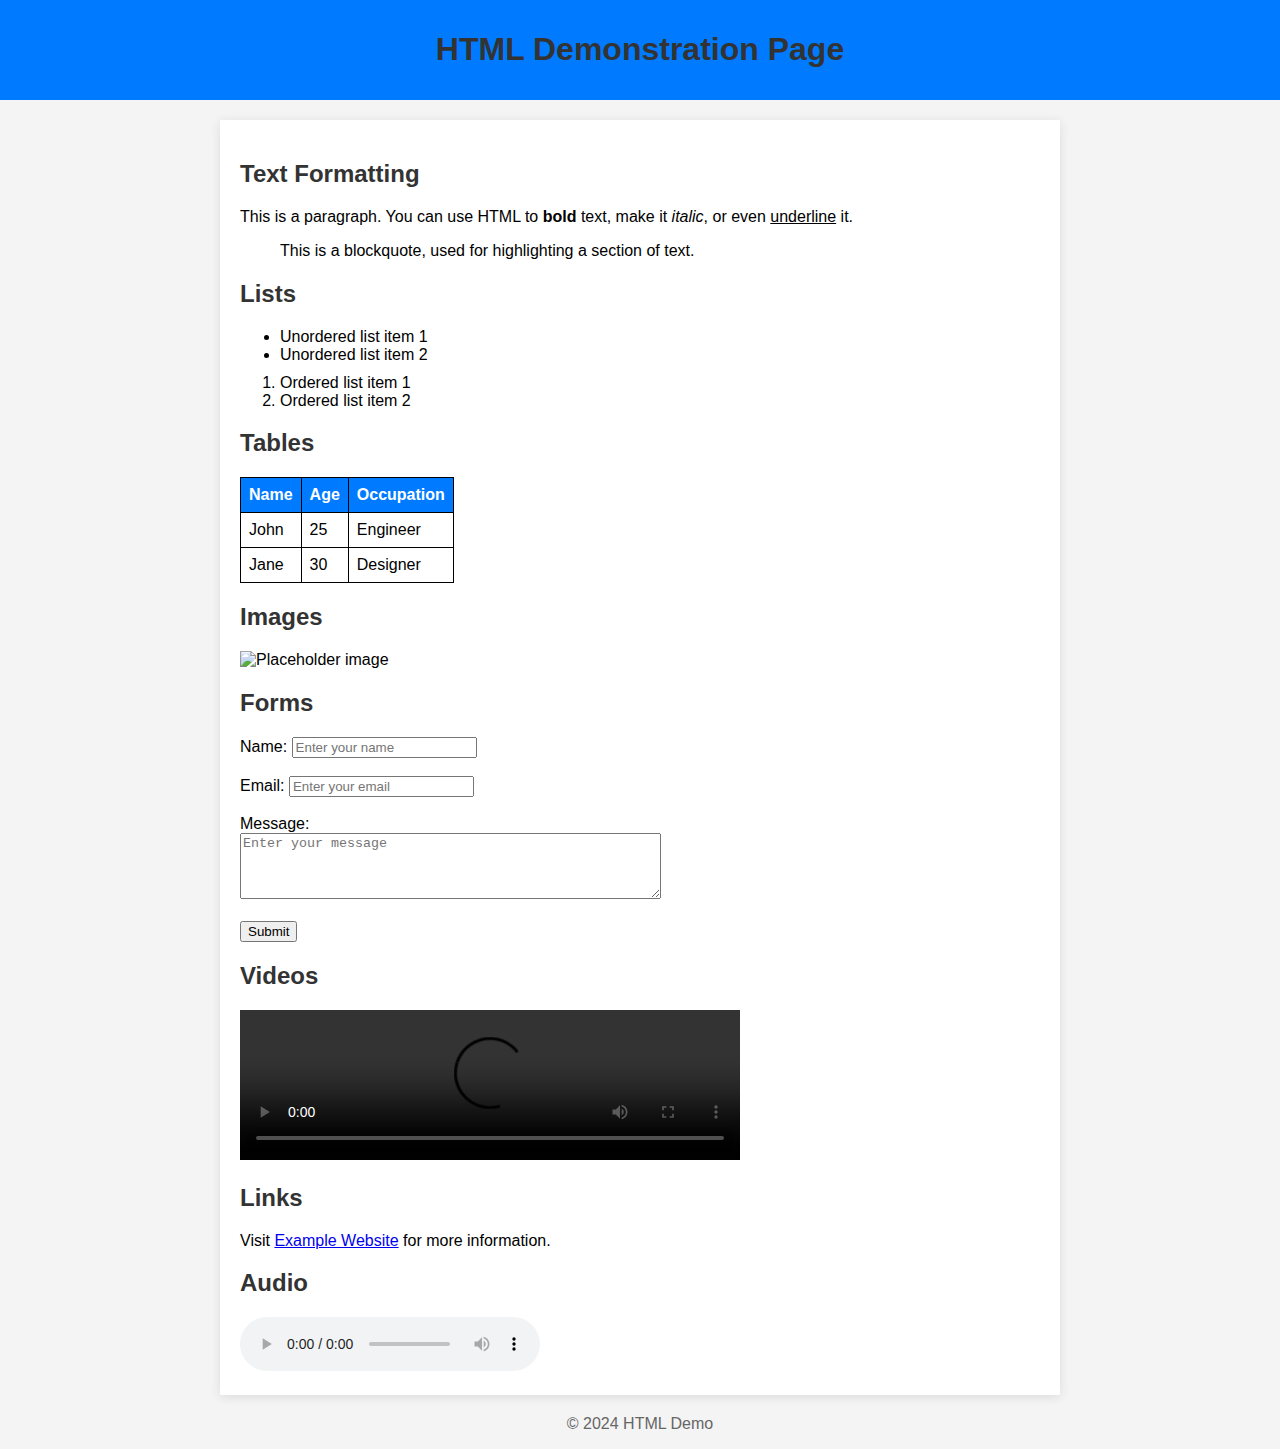
==== index.html @ 887a4784 "Add initial HTML structure and VS Code settings" ====
<!DOCTYPE html>
<html lang="en">
<head>
  <meta charset="UTF-8">
  <meta name="viewport" content="width=device-width, initial-scale=1.0">
  <title>HTML Demonstration</title>
  <link rel="stylesheet" href="styles.css">
</head>
<body>
  <header>
    <h1>HTML Demonstration Page</h1>
  </header>
  <div id="root">

  </div>
  <section>
    <h2>Text Formatting</h2>
    <p>This is a paragraph. You can use HTML to <strong>bold</strong> text, make it <em>italic</em>, or even <u>underline</u> it.</p>
    <blockquote>
      This is a blockquote, used for highlighting a section of text.
    </blockquote>
    
    <h2>Lists</h2>
    <ul>
      <li>Unordered list item 1</li>
      <li>Unordered list item 2</li>
    </ul>
    <ol>
      <li>Ordered list item 1</li>
      <li>Ordered list item 2</li>
    </ol>
    
    <h2>Tables</h2>
    <table>
      <tr>
        <th>Name</th>
        <th>Age</th>
        <th>Occupation</th>
      </tr>
      <tr>
        <td>John</td>
        <td>25</td>
        <td>Engineer</td>
      </tr>
      <tr>
        <td>Jane</td>
        <td>30</td>
        <td>Designer</td>
      </tr>
    </table>
    
    <h2>Images</h2>
    <img src="https://via.placeholder.com/500x300" alt="Placeholder image" class="image">
    
    <h2>Forms</h2>
    <form action="#" method="POST">
      <label for="name">Name:</label>
      <input type="text" id="name" name="name" placeholder="Enter your name"><br><br>
      <label for="email">Email:</label>
      <input type="email" id="email" name="email" placeholder="Enter your email"><br><br>
      <label for="message">Message:</label><br>
      <textarea id="message" name="message" rows="4" cols="50" placeholder="Enter your message"></textarea><br><br>
      <input type="submit" value="Submit">
    </form>
    
    <h2>Videos</h2>
    <video controls width="500">
      <source src="https://www.w3schools.com/html/mov_bbb.mp4" type="video/mp4">
      Your browser does not support the video tag.
    </video>
    
    <h2>Links</h2>
    <p>Visit <a href="https://www.example.com" target="_blank">Example Website</a> for more information.</p>
    
    <h2>Audio</h2>
    <audio controls>
      <source src="https://www.w3schools.com/html/horse.ogg" type="audio/ogg">
      <source src="https://www.w3schools.com/html/horse.mp3" type="audio/mpeg">
      Your browser does not support the audio element.
    </audio>
  </section>
  
  <footer>
    <p>&copy; 2024 HTML Demo</p>
  </footer>
</body>
</html>
---- styles.css ----
body {
    font-family: Arial, sans-serif;
    margin: 0;
    padding: 0;
    background-color: #f4f4f4;
  }
  
  header {
    background-color: #007bff;
    color: white;
    padding: 10px 20px;
    text-align: center;
  }
  
  section {
    padding: 20px;
    margin: 20px auto;
    max-width: 800px;
    background-color: white;
    box-shadow: 0 2px 10px rgba(0, 0, 0, 0.1);
  }
  
  h1, h2 {
    color: #333;
  }
  
  table, th, td {
    border: 1px solid black;
    border-collapse: collapse;
    padding: 8px;
  }
  
  th {
    background-color: #007bff;
    color: white;
  }
  
  ul, ol {
    margin: 10px 0;
  }
  
  .image {
    width: 100%;
    max-width: 500px;
    height: auto;
  }
  
  footer {
    text-align: center;
    margin-top: 20px;
    color: #666;
  }
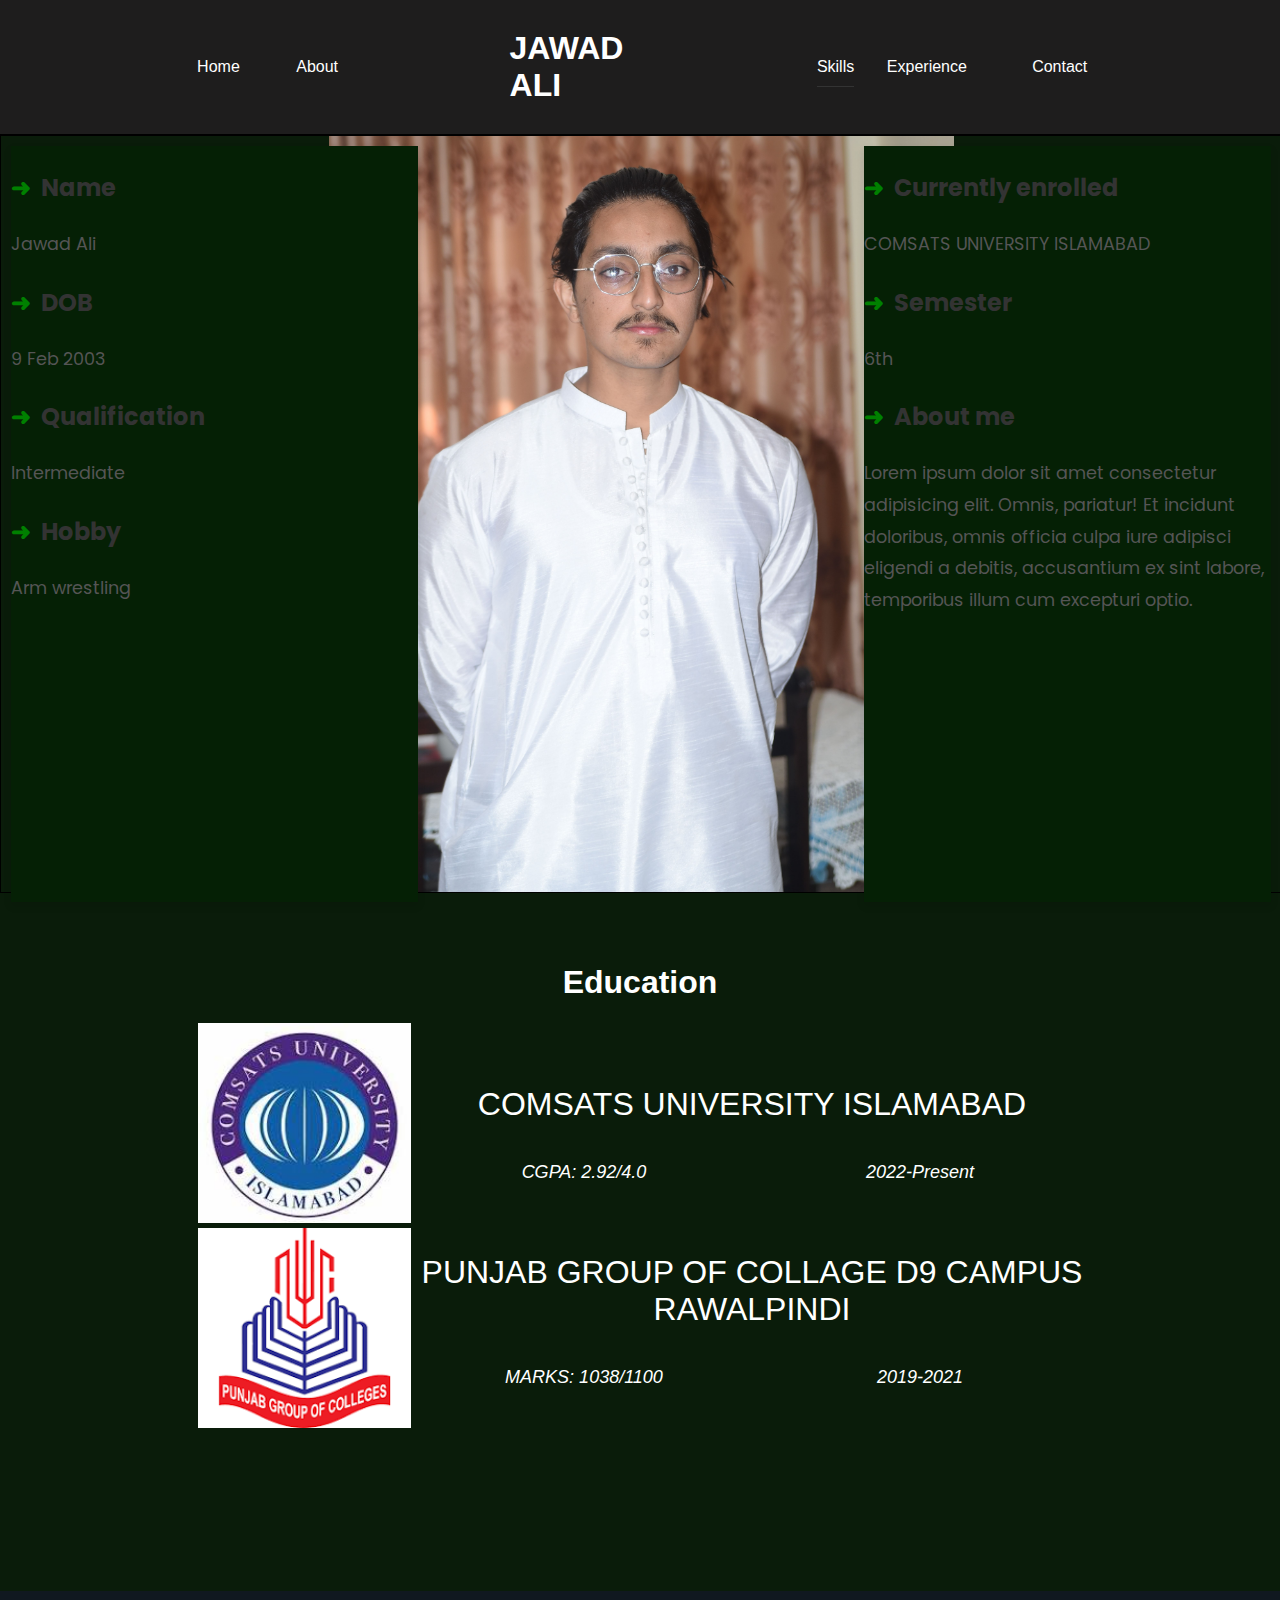
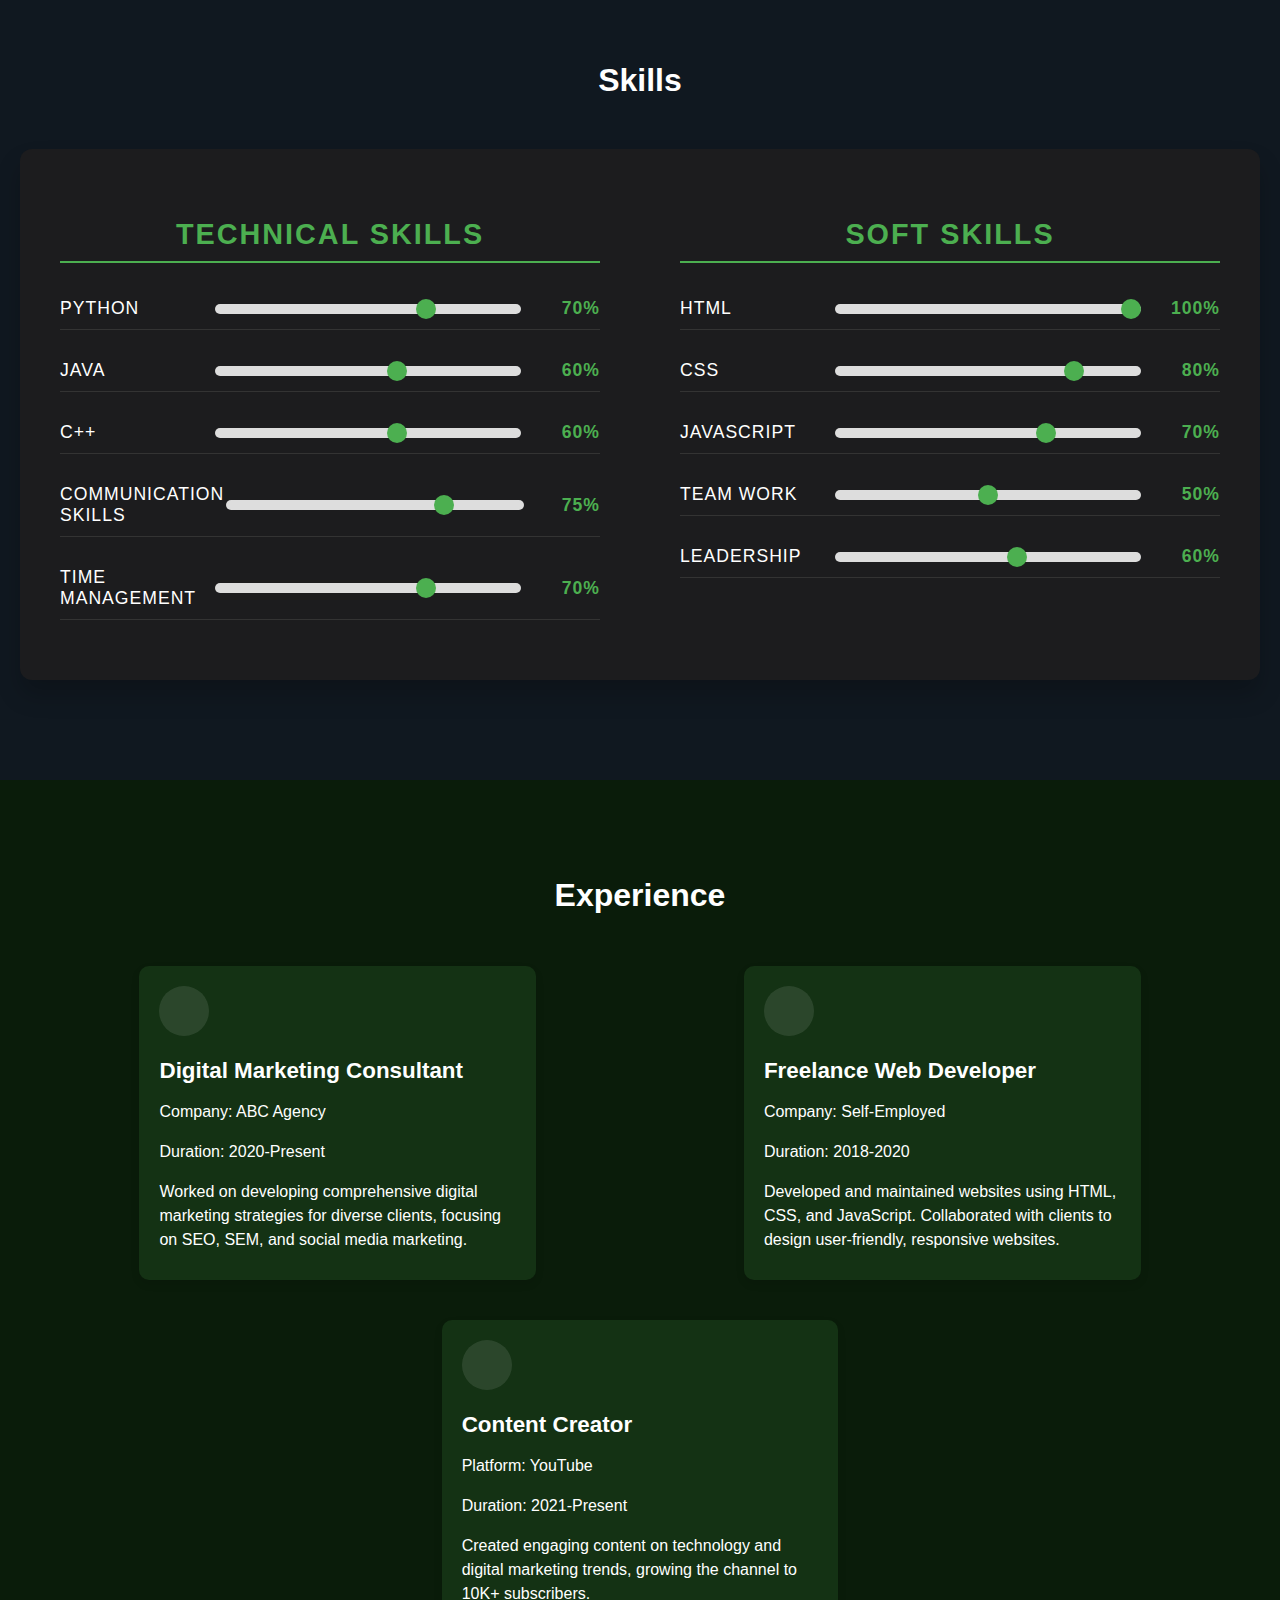
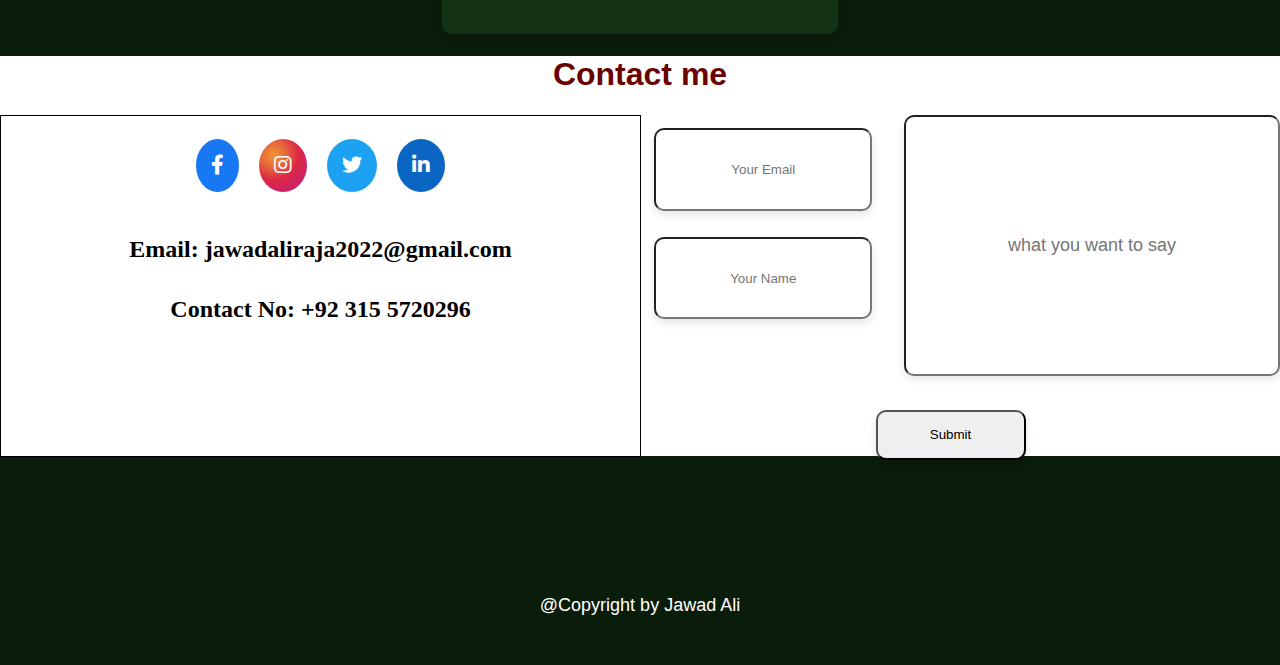
==== commit 1b81ee9e: "Resume of Jawad" ====
--- a/index.html
+++ b/index.html
@@ -1,87 +1,242 @@
 <!DOCTYPE html>
 <html lang="en">
+
 <head>
-  <meta charset="UTF-8">
-  <meta name="viewport" content="width=device-width, initial-scale=1.0">
-  <title>HTML Demonstration</title>
-  <link rel="stylesheet" href="styles.css">
+    <meta charset="UTF-8">
+    <meta name="viewport" content="width=device-width, initial-scale=1.0">
+    <title>Resume</title>
+    <link rel="stylesheet" href="style.css">
+    <link rel="stylesheet" href="https://cdnjs.cloudflare.com/ajax/libs/font-awesome/6.0.0-beta3/css/all.min.css">
+
 </head>
+
 <body>
-  <header>
-    <h1>HTML Demonstration Page</h1>
-  </header>
-  <div id="root">
-
-  </div>
-  <section>
-    <h2>Text Formatting</h2>
-    <p>This is a paragraph. You can use HTML to <strong>bold</strong> text, make it <em>italic</em>, or even <u>underline</u> it.</p>
-    <blockquote>
-      This is a blockquote, used for highlighting a section of text.
-    </blockquote>
-    
-    <h2>Lists</h2>
-    <ul>
-      <li>Unordered list item 1</li>
-      <li>Unordered list item 2</li>
-    </ul>
-    <ol>
-      <li>Ordered list item 1</li>
-      <li>Ordered list item 2</li>
-    </ol>
-    
-    <h2>Tables</h2>
-    <table>
-      <tr>
-        <th>Name</th>
-        <th>Age</th>
-        <th>Occupation</th>
-      </tr>
-      <tr>
-        <td>John</td>
-        <td>25</td>
-        <td>Engineer</td>
-      </tr>
-      <tr>
-        <td>Jane</td>
-        <td>30</td>
-        <td>Designer</td>
-      </tr>
-    </table>
-    
-    <h2>Images</h2>
-    <img src="https://via.placeholder.com/500x300" alt="Placeholder image" class="image">
-    
-    <h2>Forms</h2>
-    <form action="#" method="POST">
-      <label for="name">Name:</label>
-      <input type="text" id="name" name="name" placeholder="Enter your name"><br><br>
-      <label for="email">Email:</label>
-      <input type="email" id="email" name="email" placeholder="Enter your email"><br><br>
-      <label for="message">Message:</label><br>
-      <textarea id="message" name="message" rows="4" cols="50" placeholder="Enter your message"></textarea><br><br>
-      <input type="submit" value="Submit">
-    </form>
-    
-    <h2>Videos</h2>
-    <video controls width="500">
-      <source src="https://www.w3schools.com/html/mov_bbb.mp4" type="video/mp4">
-      Your browser does not support the video tag.
-    </video>
-    
-    <h2>Links</h2>
-    <p>Visit <a href="https://www.example.com" target="_blank">Example Website</a> for more information.</p>
-    
-    <h2>Audio</h2>
-    <audio controls>
-      <source src="https://www.w3schools.com/html/horse.ogg" type="audio/ogg">
-      <source src="https://www.w3schools.com/html/horse.mp3" type="audio/mpeg">
-      Your browser does not support the audio element.
-    </audio>
-  </section>
-  
-  <footer>
-    <p>&copy; 2024 HTML Demo</p>
-  </footer>
+    <header>
+        <div class="home-about">
+            <div class="left-nav">Home</div>
+            <div class="left-nav">About</div>
+        </div>
+        <div class="name">
+            <h1>JAWAD ALI</h1>
+        </div>
+        <div class="home-about">
+            <div class="skill right-nav">Skills</div>
+            <div class="right-nav">Experience</div>
+            <div class="contact right-nav">Contact</div>
+        </div>
+    </header>
+
+    <section>
+        <div class="home">
+            <div class="home-left">
+                <h3>Name</h3>
+                <p>Jawad Ali</p>
+                <h3>DOB</h3>
+                <p>9 Feb 2003</p>
+                <h3>Qualification</h3>
+                <p>Intermediate</p>
+                <h3>Hobby</h3>
+                <p>Arm wrestling</p>
+            </div>
+            <div class="home-middle"></div>
+            <div class="home-right">
+                <h3>Currently enrolled</h3>
+                <p>COMSATS UNIVERSITY ISLAMABAD</p>
+                <h3>Semester</h3>
+                <p>6th</p>
+                <h3>About me</h3>
+                <p>Lorem ipsum dolor sit amet consectetur adipisicing elit. Omnis, pariatur! Et incidunt doloribus,
+                    omnis officia culpa iure adipisci eligendi a debitis, accusantium ex sint labore, temporibus illum
+                    cum excepturi optio.</p>
+            </div>
+        </div>
+
+        <div class="education">
+            <center>
+                <h1>Education</h1>
+            </center>
+            <center>
+                <div class="bacholar edu">
+                    <div class="uni-logo"></div>
+                    <div class="uni-detail">
+                        <div class="uni-name">COMSATS UNIVERSITY ISLAMABAD</div>
+                        <div class="uni-section">
+                            <div class="uni-grade">CGPA: 2.92/4.0</div>
+                            <div class="uni-status">2022-Present</div>
+                        </div>
+                    </div>
+                </div>
+            </center>
+            <center>
+                <div class="intermediate edu">
+                    <div class="collage-logo"></div>
+                    <div class="uni-detail">
+                        <div class="uni-name">PUNJAB GROUP OF COLLAGE D9 CAMPUS RAWALPINDI</div>
+                        <div class="uni-section">
+                            <div class="uni-grade">MARKS: 1038/1100</div>
+                            <div class="uni-status">2019-2021</div>
+                        </div>
+                    </div>
+                </div>
+            </center>
+        </div>
+
+        <div class="skills">
+            <center>
+                <h1>Skills</h1>
+            </center>
+            <div class="skills-container">
+                <div class="skills-left">
+                    <h3>Technical Skills</h3>
+                    <div class="skill">
+                        <label for="python">Python</label>
+                        <input type="range" id="python" value="70" disabled>
+                        <span>70%</span>
+                    </div>
+                    <div class="skill">
+                        <label for="java">Java</label>
+                        <input type="range" id="java" value="60" disabled>
+                        <span>60%</span>
+                    </div>
+                    <div class="skill">
+                        <label for="cpp">C++</label>
+                        <input type="range" id="cpp" value="60" disabled>
+                        <span>60%</span>
+                    </div>
+                    <div class="skill">
+                        <label for="communication">Communication Skills</label>
+                        <input type="range" id="communication" value="75" disabled>
+                        <span>75%</span>
+                    </div>
+                    <div class="skill">
+                        <label for="time-management">Time Management</label>
+                        <input type="range" id="time-management" value="70" disabled>
+                        <span>70%</span>
+                    </div>
+                </div>
+
+                <div class="skills-right">
+                    <h3>Soft Skills</h3>
+                    <div class="skill">
+                        <label for="html">HTML</label>
+                        <input type="range" id="html" value="100" disabled>
+                        <span>100%</span>
+                    </div>
+                    <div class="skill">
+                        <label for="css">CSS</label>
+                        <input type="range" id="css" value="80" disabled>
+                        <span>80%</span>
+                    </div>
+                    <div class="skill">
+                        <label for="javascript">JavaScript</label>
+                        <input type="range" id="javascript" value="70" disabled>
+                        <span>70%</span>
+                    </div>
+                    <div class="skill">
+                        <label for="team-work">Team Work</label>
+                        <input type="range" id="team-work" value="50" disabled>
+                        <span>50%</span>
+                    </div>
+                    <div class="skill">
+                        <label for="leadership">Leadership</label>
+                        <input type="range" id="leadership" value="60" disabled>
+                        <span>60%</span>
+                    </div>
+                </div>
+            </div>
+        </div>
+
+        <div class="experience">
+            <center>
+                <h1>Experience</h1>
+            </center>
+            <div class="experience-container">
+                <div class="experience-card">
+                    <div class="experience-logo">
+                        <!-- Add company logo here -->
+                    </div>
+                    <div class="experience-details">
+                        <h3>Digital Marketing Consultant</h3>
+                        <p>Company: ABC Agency</p>
+                        <p>Duration: 2020-Present</p>
+                        <p>Worked on developing comprehensive digital marketing strategies for diverse clients, focusing
+                            on SEO, SEM, and social media marketing.</p>
+                    </div>
+                </div>
+
+                <div class="experience-card">
+                    <div class="experience-logo">
+                        <!-- Add company logo here -->
+                    </div>
+                    <div class="experience-details">
+                        <h3>Freelance Web Developer</h3>
+                        <p>Company: Self-Employed</p>
+                        <p>Duration: 2018-2020</p>
+                        <p>Developed and maintained websites using HTML, CSS, and JavaScript. Collaborated with clients
+                            to design user-friendly, responsive websites.</p>
+                    </div>
+                </div>
+
+                <div class="experience-card">
+                    <div class="experience-logo">
+                        <!-- Add company logo here -->
+                    </div>
+                    <div class="experience-details">
+                        <h3>Content Creator</h3>
+                        <p>Platform: YouTube</p>
+                        <p>Duration: 2021-Present</p>
+                        <p>Created engaging content on technology and digital marketing trends, growing the channel to
+                            10K+ subscribers.</p>
+                    </div>
+                </div>
+            </div>
+        </div>
+
+        <div class="contact-me">
+
+            <h1>Contact me</h1>
+            <div class="contact-inside">
+                <div class="contact-left">
+                    <div class="contact-logo">
+                        <a href="#" class="facebook"><i class="fab fa-facebook-f"></i></a>
+                        <a href="#" class="instagram"><i class="fab fa-instagram"></i></a>
+                        <a href="#" class="x"><i class="fab fa-twitter"></i></a>
+                        <a href="#" class="linkedin"><i class="fab fa-linkedin-in"></i></a>
+                    </div>
+                    <div class="contact-data">
+                        <center>
+                            <div class="contact-email cont">Email: jawadaliraja2022@gmail.com</div>
+                        </center>
+                        <center>
+                            <div class="contact-phone cont">Contact No: +92 315 5720296</div>
+                        </center>
+
+
+                    </div>
+
+                </div>
+                <div class="contact-right">
+                    <form action="">
+                        <div class="form-top">
+                            <div class="form-smaller">
+                                <input class="form-email form" type="email" name="" id="" placeholder="Your Email">
+                                <br>
+                                <input class="form-text form" type="text" name="" id="" placeholder="Your Name">
+                            </div>
+                            <input class="large-form" type="text" name="" id="" placeholder="what you want to say">
+                        </div>
+                       <center> <input class="btn" type="button" value="Submit"> </center>
+
+                    </form>
+                </div>
+            </div>
+
+        </div>
+    </section>
+<footer>
+    @Copyright by Jawad Ali
+</footer>
+
 </body>
-</html>
+
+</html>--- a/style.css
+++ b/style.css
@@ -0,0 +1,578 @@
+/* Import a unique Google font */
+@import url('https://fonts.googleapis.com/css2?family=Poppins:wght@300;400;500&display=swap');
+
+/* General styles */
+body {
+    height: 300vh;
+    width: 100%;
+    background-color: rgb(10, 28, 10);
+    margin: 0;
+    padding: 0;
+    font-family: Arial, sans-serif;
+}
+
+/* Header styles */
+header {
+    height: 5%;
+    width: 100%;
+    background-color: rgb(30, 29, 29);
+    border-bottom: 1px solid black;
+    display: flex;
+    align-items: center;
+    justify-content: space-between;
+    padding: 0 2%;
+    color: white;
+    box-sizing: border-box;
+}
+
+/* Content section */
+.home-about {
+    height: 60%;
+    display: flex;
+    align-items: center;
+    justify-content: center;
+    margin: 13%;
+    box-sizing: border-box;
+}
+
+/* Navigation section (Two-column layout) */
+.left-nav, .right-nav {
+    position: relative;
+    padding: 10px 20px;
+    margin: 5%;
+    display: flex;
+    align-items: center;
+    justify-content: center;
+    font-size: 1rem;
+    cursor: pointer;
+    transition: color 0.4s ease;
+    color: white;
+}
+
+.left-nav:hover, .right-nav:hover {
+    color: green;
+    text-shadow: 0px 0px 8px green(240, 165, 0, 0.7);
+}
+
+/* Unique underline animation on hover */
+.left-nav::before, .right-nav::before {
+    content: '';
+    position: absolute;
+    width: 0%;
+    height: 2px;
+    bottom: -5px;
+    left: 50%;
+    background-color: green;
+    transition: width 0.4s ease, left 0.4s ease;
+}
+
+.left-nav:hover::before, .right-nav:hover::before {
+    width: 100%;
+    left: 0%;
+}
+
+/* Background highlight animation */
+.left-nav::after, .right-nav::after {
+    content: '';
+    position: absolute;
+    top: 50%;
+    left: 50%;
+    width: 0;
+    height: 100%;
+    background: rgba(240, 165, 0, 0.2);
+    transition: width 0.4s ease, height 0.4s ease, top 0.4s ease, left 0.4s ease;
+    z-index: -1;
+}
+
+.left-nav:hover::after, .right-nav:hover::after {
+    width: 120%;
+    height: 120%;
+    top: -10%;
+    left: -10%;
+}
+
+/* Section */
+section {
+    height: 80%;
+    width: 100%;
+}
+
+.home {
+    height: 35%;
+    width: 100%;
+    border: 1px solid black;
+    background-image: url('jawad.JPG');
+    background-size: contain;
+    background-position: center;
+    background-repeat: no-repeat;
+    display: flex;
+}
+
+.home-left, .home-middle, .home-right {
+    width: 33%;
+    height: 100%;
+    margin: 10px;
+    /* border: 1px solid white; */
+    font-family: 'Poppins', sans-serif; /* Apply the new unique font */
+    
+    font-size: 1.2rem; /* Increase the general font size */
+}
+
+/* Left and Right sections */
+.home-left, .home-right {
+    background-color: rgb(5, 32, 5);
+    box-shadow: 0 4px 8px rgba(0, 0, 0, 0.1);
+    /* padding: 20px; */
+}
+
+/* Styling the h3 with an arrow and hover effect */
+.home-left h3::before, 
+.home-right h3::before {
+    content: "➜";
+    color: green;
+    font-size: 1.5rem; /* Slightly larger arrow */
+    margin-right: 10px;
+}
+
+.home-left h3, 
+.home-right h3 {
+    position: relative;
+    font-size: 1.5rem; /* Increase the h3 font size */
+    color: #333;
+    transition: color 0.3s ease, transform 0.3s ease;
+    cursor: pointer;
+}
+
+.home-left h3:hover, 
+.home-right h3:hover {
+    color: white;
+    transform: translateX(10px);
+}
+
+/* Add a subtle underline that grows on hover */
+.home-left h3::after, 
+.home-right h3::after {
+    content: '';
+    position: absolute;
+    left: 0;
+    bottom: -5px;
+    width: 0;
+    height: 2px;
+    background-color: #1e90ff;
+    transition: width 0.3s ease;
+}
+
+.home-left h3:hover::after, 
+.home-right h3:hover::after {
+    width: 100%;
+}
+
+/* Styling for the text (p) inside the home-left and home-right */
+.home-left p, 
+.home-right p {
+    color: #555;
+    font-size: 1.1rem; /* Increase paragraph font size for readability */
+    margin-bottom: 20px;
+    line-height: 1.8; /* Increase line height for better readability */
+}
+
+
+.education{
+    height: 30%;
+    color:  white;
+    padding-top: 50px;
+}
+.edu{
+    width: 70%;
+    height: 200px;
+    display: flex;
+   margin: 5px;
+}
+.uni-logo{
+    height: 100%;
+    width: 25%;
+    background-image: url('comsats.jpeg');
+    /* background-size: cover; */
+    background-size: contain;
+    background-position: center;
+    background-repeat: no-repeat;
+}
+.uni-detail{
+    height: 100%;
+    width: 75%;
+
+}
+.uni-name{
+    height: 50%;
+    width: 100%;
+    display: flex;
+    align-items: end;
+    justify-content: center;
+    font-size: xx-large;
+    
+}
+.uni-section{
+    height: 50%;
+    width: 100%;
+    display: flex;
+}
+.uni-grade,.uni-status{
+    height: 100%;
+    width: 50%;
+    display: flex;
+    justify-content: center;
+    align-items: center;
+    font-size: large;
+    font-weight: 50;
+    font-style: italic;
+}
+.collage-logo{
+    height: 100%;
+    width: 25%;
+    background-image: url('collage.png');
+
+    background-size: contain;
+    background-position: center;
+    background-repeat: no-repeat;
+
+}
+
+
+
+/* SKILLS */
+
+/* General styling for the skills section */
+.skills {
+    color: white;
+    background-color: #101820;
+    padding: 50px 0;
+}
+
+.skills-container {
+    display: flex;
+    justify-content: space-between;
+    max-width: 1200px;
+    margin: 50px auto;
+    padding: 20px;
+    background-color: #1C1C1E;
+    border-radius: 12px;
+    box-shadow: 0 15px 25px rgba(0, 0, 0, 0.2);
+    transition: transform 0.4s ease, box-shadow 0.4s ease;
+}
+
+.skills-container:hover {
+    transform: translateY(-10px);
+    box-shadow: 0 25px 35px rgba(0, 0, 0, 0.3);
+}
+
+.skills-left, .skills-right {
+    width: 45%;
+    padding: 20px;
+}
+
+/* Styling for skill headers */
+.skills-left h3, .skills-right h3 {
+    text-align: center;
+    margin-bottom: 25px;
+    color: #4CAF50;
+    font-size: 1.8rem;
+    text-transform: uppercase;
+    border-bottom: 2px solid #4CAF50;
+    padding-bottom: 10px;
+    letter-spacing: 2px;
+}
+
+/* Skill block styling */
+.skill {
+    margin: 20px 0;
+    display: flex;
+    align-items: center;
+    transition: background-color 0.3s ease;
+    padding: 10px 0;
+    border-bottom: 1px solid #333;
+}
+
+.skill:hover {
+    background-color: rgba(76, 175, 80, 0.1);
+    border-radius: 6px;
+}
+
+label {
+    flex: 1;
+    color: #fff;
+    font-size: 1.1rem;
+    text-transform: uppercase;
+    letter-spacing: 1px;
+}
+
+/* Range slider styling */
+input[type="range"] {
+    flex: 2;
+    -webkit-appearance: none;
+    appearance: none;
+    height: 10px;
+    background: #ddd;
+    border-radius: 5px;
+    outline: none;
+    transition: background 0.3s ease;
+}
+
+input[type="range"]:hover {
+    background: #ccc;
+}
+
+input[type="range"]::-webkit-slider-thumb {
+    -webkit-appearance: none;
+    appearance: none;
+    width: 20px;
+    height: 20px;
+    border-radius: 50%;
+    background: #4CAF50;
+    cursor: pointer;
+    transition: background 0.3s ease;
+}
+
+input[type="range"]::-webkit-slider-thumb:hover {
+    background: #45a049;
+}
+
+input[type="range"]::-moz-range-thumb {
+    width: 20px;
+    height: 20px;
+    border-radius: 50%;
+    background: #4CAF50;
+    cursor: pointer;
+    transition: background 0.3s ease;
+}
+
+input[type="range"]::-moz-range-thumb:hover {
+    background: #45a049;
+}
+
+/* Skill percentage styling */
+span {
+    flex: 0.5;
+    text-align: right;
+    color: #4CAF50;
+    font-weight: bold;
+    font-size: 1.1rem;
+    letter-spacing: 1px;
+}
+
+/* Adding a subtle grow animation on hover for labels and percentages */
+.skill:hover label, .skill:hover span {
+    transform: scale(1.05);
+    transition: transform 0.3s ease;
+}
+
+
+/* Experience */
+.experience{
+height: 500px;
+
+}
+/* Experience Section */
+.experience {
+    background-color: rgb(10, 28, 10);
+    padding: 2%;
+    color: white;
+    margin: 50px auto;
+}
+
+.experience-container {
+    display: flex;
+    flex-wrap: wrap;
+    justify-content: space-around;
+    gap: 20px;
+    padding: 20px;
+}
+
+.experience-card {
+    background-color: rgb(20, 50, 20);
+    color: white;
+    width: 30%;
+    padding: 20px;
+    margin: 10px;
+    box-shadow: 0px 4px 8px rgba(0, 0, 0, 0.1);
+    border-radius: 10px;
+    transition: transform 0.3s ease, box-shadow 0.3s ease;
+}
+
+.experience-card:hover {
+    transform: translateY(-5px);
+    box-shadow: 0px 6px 12px rgba(0, 0, 0, 0.2);
+}
+
+.experience-logo {
+    height: 50px;
+    width: 50px;
+    background-color: rgba(255, 255, 255, 0.1);
+    border-radius: 50%;
+    margin-bottom: 15px;
+}
+
+.experience-details h3 {
+    font-size: 1.4rem;
+    margin-bottom: 10px;
+}
+
+.experience-details p {
+    font-size: 1rem;
+    line-height: 1.5;
+    margin-bottom: 8px;
+}
+
+/* Media Queries for smaller screens */
+@media (max-width: 768px) {
+    .experience-card {
+        width: 45%;
+    }
+}
+
+@media (max-width: 480px) {
+    .experience-card {
+        width: 100%;
+    }
+}
+ /* Footer */
+ 
+.contact-me{
+    height: 400px;
+    width: 100%;
+    background-color: #fff;
+    margin-top: 275px;
+    /* display: flex; */
+}
+.contact-me h1{
+    text-align: center;
+    color: rgb(107, 2, 2);
+}
+.contact-left{
+    height: 100%;
+    width: 50%;
+    border: 1px solid black;
+}
+.contact-inside{
+    height: 85%;
+    display: flex;
+}
+.contact-logo {
+    display: flex;
+    justify-content: center;
+    align-items: center;
+    height: 100px;
+    width: 100%;
+    /* background-color: #f4f4f4; */
+}
+.contact-logo {
+    display: flex;
+    gap: 20px;
+}
+.contact-logo a {
+    text-decoration: none;
+    color: white;
+    padding: 15px;
+    border-radius: 50%;
+    display: inline-block;
+    font-size: 20px;
+}
+.facebook {
+    background-color: #1877f2;
+}
+.instagram {
+    background-color: #E1306C;
+    background: radial-gradient(circle at 30% 30%, #f09433 0%, #e6683c 25%, #dc2743 50%, #cc2366 75%, #bc1888 100%);
+}
+.x {
+    background-color: #1DA1F2;
+}
+.linkedin {
+    background-color: #0A66C2;
+}
+
+.contact-data{
+    height: 50%;
+    width: 100%;
+    justify-content: center;
+    align-items: center;
+}
+.cont{
+    height: 20px;
+    font-size: x-large;
+    padding: 20px;
+    font-family: 'Times New Roman', Times, serif;
+    font-weight: bold;
+}
+
+.contact-right{
+    height: 100%;
+    width: 50%;
+}
+form{
+    height: 100%;
+    width: 100%;
+
+}
+.form-top{
+    display: flex;
+    height: 75%;
+    width: 100%;
+}
+.form-smaller{
+    height: 100%;
+    width: 50%;
+}
+
+.form{
+    height: 30%;
+    margin: 5%;
+    width:80%;
+    text-align: center;
+    box-shadow: 0px 4px 8px rgba(0, 0, 0, 0.1);
+   border-radius: 10px;
+   transition: transform 0.3s ease, box-shadow 0.3s ease;
+}
+.large-form{
+    height: 100%;
+    width: 70%;
+    display: flex;
+    justify-content: center;
+    align-items: center;
+    font-size: large;
+    text-align: center;
+    box-shadow: 0px 4px 8px rgba(0, 0, 0, 0.1);
+   border-radius: 10px;
+   transition: transform 0.3s ease, box-shadow 0.3s ease;
+    
+}
+.btn{
+   margin-top: 40px;
+   height: 50px;
+   width: 150px;
+   margin-right: 20px;
+   box-shadow: 0px 4px 8px rgba(0, 0, 0, 0.1);
+   border-radius: 10px;
+   transition: transform 0.3s ease, box-shadow 0.3s ease;
+}
+.form:hover {
+    transform: translateY(-5px);
+    box-shadow: 0px 6px 12px rgba(0, 0, 0, 0.2);
+}
+.large-form:hover{
+    transform: translateY(-5px);
+    box-shadow: 0px 6px 12px rgba(0, 0, 0, 0.2);
+}
+.btn:hover{
+    transform: translateY(-5px);
+    box-shadow: 0px 6px 12px rgba(0, 0, 0, 0.2);
+}
+
+footer{
+    height: 70px;
+    margin-top: 1500px;
+    background-color: rgb(10, 28, 10);
+    color: white;
+    text-align: center;
+    font-size: large;
+
+}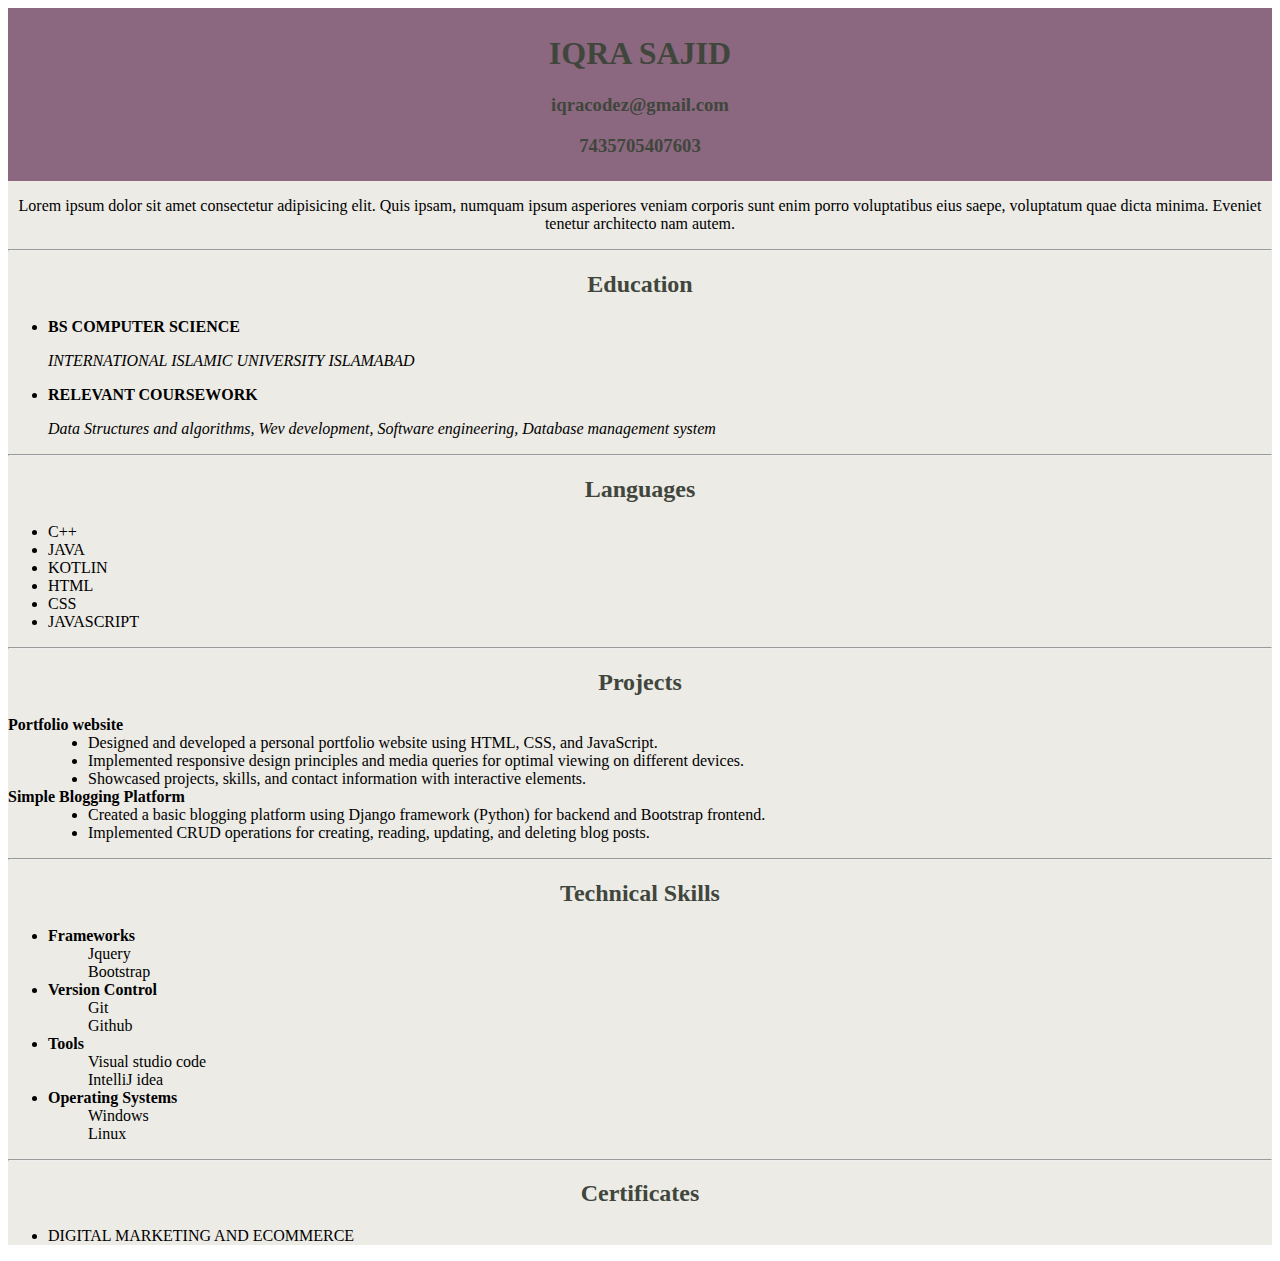
==== commit b2f5f461: "iqra's task 2 completed" ====
--- a/index.html
+++ b/index.html
@@ -1,242 +1,114 @@
 <!DOCTYPE html>
 <html lang="en">
-
 <head>
     <meta charset="UTF-8">
     <meta name="viewport" content="width=device-width, initial-scale=1.0">
-    <title>Resume</title>
     <link rel="stylesheet" href="style.css">
-    <link rel="stylesheet" href="https://cdnjs.cloudflare.com/ajax/libs/font-awesome/6.0.0-beta3/css/all.min.css">
+    <link rel="preconnect" href="https://fonts.googleapis.com">
+    <link rel="preconnect" href="https://fonts.gstatic.com" crossorigin>
+    <link href="https://fonts.googleapis.com/css2?family=Roboto+Slab:wght@100..900&display=swap" rel="stylesheet">
+    <title>Document</title>
+</head>
+<body>
+    <div >
+        <div class="font">
+            <div class="header">
+                <h1>IQRA SAJID</h1>
+                
+                <h3 img src="icons/mail.png" >iqracodez@gmail.com</h3>
+                <h3>7435705407603</h3>
+        
+            </div>
+            <div class="motive">
+                <p>Lorem ipsum dolor sit amet consectetur adipisicing elit. Quis ipsam, numquam ipsum asperiores veniam corporis sunt enim porro voluptatibus eius saepe, voluptatum quae dicta minima. Eveniet tenetur architecto nam autem.</p>
+        
+            </div>
+            <hr/>
+            <div class="education">
+                <h2 class="h2">Education</h2>
+                <ul>
+                    <li><b>BS COMPUTER SCIENCE</b> </li>
+                    <p><i>INTERNATIONAL ISLAMIC UNIVERSITY ISLAMABAD</i></p>
+                    <li><b>RELEVANT COURSEWORK</b> </li>
+                    <P><I>Data Structures and algorithms, Wev development, Software engineering, Database management system</I></P>
+                </ul>
+                
+        
+            </div>
+            <hr/>
+            <div class="languages">
+                <h2 class="h2">Languages</h2>
+                <ul>
+                    <li>C++</li>
+                    <li>JAVA</li>
+                    <li>KOTLIN</li>
+                    <li>HTML</li>
+                    <li>CSS</li>
+                    <li>JAVASCRIPT</li>
+                </ul>
+        
+            </div>
+            <hr/>
+            <div id="project">
+                <h2 class="h2">Projects</h2>
+                <dl>
+                    <dt><b>Portfolio website</b></dt>
+                    <dd>
+                        <ul>
+                            <li>Designed and developed a personal portfolio website using HTML, CSS, and JavaScript.</li>
+                            <li>Implemented responsive design principles and media queries for optimal viewing on different devices.</li>
+                            <li>Showcased projects, skills, and contact information with interactive elements.</li>
+                        </ul>
+                    </dd>
+                    <dt><b>Simple Blogging Platform</b></dt>
+                    <dd>
+                        <ul>
+                            <li>Created a basic blogging platform using Django framework (Python) for backend and Bootstrap frontend.</li>
+                            <li>Implemented CRUD operations for creating, reading, updating, and deleting blog posts.</li>
+                    </dd>
+                </dl>
+            </div>
+            <hr/>
+            <div id="techmical skills">
+                <h2 class="h2">Technical Skills</h2>
+                <ul>
+                    <dl>
+                       <li><dt><b>Frameworks</b></dt></li> 
+                        <dd>Jquery</dd>
+                        <dd>Bootstrap</dd>
+                        <li><dt><b>Version Control</b></dt></li>
+                        <dd>Git</dd>
+                        <dd>Github</dd>
+                        <li><dt><b>Tools</b></dt></li>
+                        <dd>Visual studio code</dd>
+                        <dd>IntelliJ idea</dd>
+                        <li><dt><b>Operating Systems</b></dt></li>
+                        <dd>Windows</dd>
+                        <dd>Linux</dd>
+                    </dl>
+                </ul>
+             
 
-</head>
-
-<body>
-    <header>
-        <div class="home-about">
-            <div class="left-nav">Home</div>
-            <div class="left-nav">About</div>
-        </div>
-        <div class="name">
-            <h1>JAWAD ALI</h1>
-        </div>
-        <div class="home-about">
-            <div class="skill right-nav">Skills</div>
-            <div class="right-nav">Experience</div>
-            <div class="contact right-nav">Contact</div>
-        </div>
-    </header>
-
-    <section>
-        <div class="home">
-            <div class="home-left">
-                <h3>Name</h3>
-                <p>Jawad Ali</p>
-                <h3>DOB</h3>
-                <p>9 Feb 2003</p>
-                <h3>Qualification</h3>
-                <p>Intermediate</p>
-                <h3>Hobby</h3>
-                <p>Arm wrestling</p>
             </div>
-            <div class="home-middle"></div>
-            <div class="home-right">
-                <h3>Currently enrolled</h3>
-                <p>COMSATS UNIVERSITY ISLAMABAD</p>
-                <h3>Semester</h3>
-                <p>6th</p>
-                <h3>About me</h3>
-                <p>Lorem ipsum dolor sit amet consectetur adipisicing elit. Omnis, pariatur! Et incidunt doloribus,
-                    omnis officia culpa iure adipisci eligendi a debitis, accusantium ex sint labore, temporibus illum
-                    cum excepturi optio.</p>
-            </div>
-        </div>
-
-        <div class="education">
-            <center>
-                <h1>Education</h1>
-            </center>
-            <center>
-                <div class="bacholar edu">
-                    <div class="uni-logo"></div>
-                    <div class="uni-detail">
-                        <div class="uni-name">COMSATS UNIVERSITY ISLAMABAD</div>
-                        <div class="uni-section">
-                            <div class="uni-grade">CGPA: 2.92/4.0</div>
-                            <div class="uni-status">2022-Present</div>
-                        </div>
-                    </div>
-                </div>
-            </center>
-            <center>
-                <div class="intermediate edu">
-                    <div class="collage-logo"></div>
-                    <div class="uni-detail">
-                        <div class="uni-name">PUNJAB GROUP OF COLLAGE D9 CAMPUS RAWALPINDI</div>
-                        <div class="uni-section">
-                            <div class="uni-grade">MARKS: 1038/1100</div>
-                            <div class="uni-status">2019-2021</div>
-                        </div>
-                    </div>
-                </div>
-            </center>
-        </div>
-
-        <div class="skills">
-            <center>
-                <h1>Skills</h1>
-            </center>
-            <div class="skills-container">
-                <div class="skills-left">
-                    <h3>Technical Skills</h3>
-                    <div class="skill">
-                        <label for="python">Python</label>
-                        <input type="range" id="python" value="70" disabled>
-                        <span>70%</span>
-                    </div>
-                    <div class="skill">
-                        <label for="java">Java</label>
-                        <input type="range" id="java" value="60" disabled>
-                        <span>60%</span>
-                    </div>
-                    <div class="skill">
-                        <label for="cpp">C++</label>
-                        <input type="range" id="cpp" value="60" disabled>
-                        <span>60%</span>
-                    </div>
-                    <div class="skill">
-                        <label for="communication">Communication Skills</label>
-                        <input type="range" id="communication" value="75" disabled>
-                        <span>75%</span>
-                    </div>
-                    <div class="skill">
-                        <label for="time-management">Time Management</label>
-                        <input type="range" id="time-management" value="70" disabled>
-                        <span>70%</span>
-                    </div>
-                </div>
-
-                <div class="skills-right">
-                    <h3>Soft Skills</h3>
-                    <div class="skill">
-                        <label for="html">HTML</label>
-                        <input type="range" id="html" value="100" disabled>
-                        <span>100%</span>
-                    </div>
-                    <div class="skill">
-                        <label for="css">CSS</label>
-                        <input type="range" id="css" value="80" disabled>
-                        <span>80%</span>
-                    </div>
-                    <div class="skill">
-                        <label for="javascript">JavaScript</label>
-                        <input type="range" id="javascript" value="70" disabled>
-                        <span>70%</span>
-                    </div>
-                    <div class="skill">
-                        <label for="team-work">Team Work</label>
-                        <input type="range" id="team-work" value="50" disabled>
-                        <span>50%</span>
-                    </div>
-                    <div class="skill">
-                        <label for="leadership">Leadership</label>
-                        <input type="range" id="leadership" value="60" disabled>
-                        <span>60%</span>
-                    </div>
-                </div>
-            </div>
-        </div>
-
-        <div class="experience">
-            <center>
-                <h1>Experience</h1>
-            </center>
-            <div class="experience-container">
-                <div class="experience-card">
-                    <div class="experience-logo">
-                        <!-- Add company logo here -->
-                    </div>
-                    <div class="experience-details">
-                        <h3>Digital Marketing Consultant</h3>
-                        <p>Company: ABC Agency</p>
-                        <p>Duration: 2020-Present</p>
-                        <p>Worked on developing comprehensive digital marketing strategies for diverse clients, focusing
-                            on SEO, SEM, and social media marketing.</p>
-                    </div>
-                </div>
-
-                <div class="experience-card">
-                    <div class="experience-logo">
-                        <!-- Add company logo here -->
-                    </div>
-                    <div class="experience-details">
-                        <h3>Freelance Web Developer</h3>
-                        <p>Company: Self-Employed</p>
-                        <p>Duration: 2018-2020</p>
-                        <p>Developed and maintained websites using HTML, CSS, and JavaScript. Collaborated with clients
-                            to design user-friendly, responsive websites.</p>
-                    </div>
-                </div>
-
-                <div class="experience-card">
-                    <div class="experience-logo">
-                        <!-- Add company logo here -->
-                    </div>
-                    <div class="experience-details">
-                        <h3>Content Creator</h3>
-                        <p>Platform: YouTube</p>
-                        <p>Duration: 2021-Present</p>
-                        <p>Created engaging content on technology and digital marketing trends, growing the channel to
-                            10K+ subscribers.</p>
-                    </div>
-                </div>
-            </div>
-        </div>
-
-        <div class="contact-me">
-
-            <h1>Contact me</h1>
-            <div class="contact-inside">
-                <div class="contact-left">
-                    <div class="contact-logo">
-                        <a href="#" class="facebook"><i class="fab fa-facebook-f"></i></a>
-                        <a href="#" class="instagram"><i class="fab fa-instagram"></i></a>
-                        <a href="#" class="x"><i class="fab fa-twitter"></i></a>
-                        <a href="#" class="linkedin"><i class="fab fa-linkedin-in"></i></a>
-                    </div>
-                    <div class="contact-data">
-                        <center>
-                            <div class="contact-email cont">Email: jawadaliraja2022@gmail.com</div>
-                        </center>
-                        <center>
-                            <div class="contact-phone cont">Contact No: +92 315 5720296</div>
-                        </center>
-
-
-                    </div>
-
-                </div>
-                <div class="contact-right">
-                    <form action="">
-                        <div class="form-top">
-                            <div class="form-smaller">
-                                <input class="form-email form" type="email" name="" id="" placeholder="Your Email">
-                                <br>
-                                <input class="form-text form" type="text" name="" id="" placeholder="Your Name">
-                            </div>
-                            <input class="large-form" type="text" name="" id="" placeholder="what you want to say">
-                        </div>
-                       <center> <input class="btn" type="button" value="Submit"> </center>
-
-                    </form>
-                </div>
+            <hr/>
+        
+                
+            <div class="certification">
+                <h2 class="h2">Certificates</h2>
+                <ul>
+                    <li>DIGITAL MARKETING AND ECOMMERCE</li>
+                    
+                </ul>
+        
             </div>
 
+        
+    
         </div>
-    </section>
-<footer>
-    @Copyright by Jawad Ali
-</footer>
+       
+            
 
+    </div>
+  
 </body>
-
 </html>--- a/style.css
+++ b/style.css
@@ -1,578 +1,36 @@
-/* Import a unique Google font */
-@import url('https://fonts.googleapis.com/css2?family=Poppins:wght@300;400;500&display=swap');
 
-/* General styles */
-body {
-    height: 300vh;
-    width: 100%;
-    background-color: rgb(10, 28, 10);
-    margin: 0;
-    padding: 0;
-    font-family: Arial, sans-serif;
+.h2, .header{
+    color: #41463d;
 }
 
-/* Header styles */
-header {
-    height: 5%;
-    width: 100%;
-    background-color: rgb(30, 29, 29);
-    border-bottom: 1px solid black;
-    display: flex;
-    align-items: center;
-    justify-content: space-between;
-    padding: 0 2%;
-    color: white;
-    box-sizing: border-box;
-}
-
-/* Content section */
-.home-about {
-    height: 60%;
-    display: flex;
-    align-items: center;
-    justify-content: center;
-    margin: 13%;
-    box-sizing: border-box;
-}
-
-/* Navigation section (Two-column layout) */
-.left-nav, .right-nav {
-    position: relative;
-    padding: 10px 20px;
-    margin: 5%;
-    display: flex;
-    align-items: center;
-    justify-content: center;
-    font-size: 1rem;
-    cursor: pointer;
-    transition: color 0.4s ease;
-    color: white;
-}
-
-.left-nav:hover, .right-nav:hover {
-    color: green;
-    text-shadow: 0px 0px 8px green(240, 165, 0, 0.7);
-}
-
-/* Unique underline animation on hover */
-.left-nav::before, .right-nav::before {
-    content: '';
-    position: absolute;
-    width: 0%;
-    height: 2px;
-    bottom: -5px;
-    left: 50%;
-    background-color: green;
-    transition: width 0.4s ease, left 0.4s ease;
-}
-
-.left-nav:hover::before, .right-nav:hover::before {
-    width: 100%;
-    left: 0%;
-}
-
-/* Background highlight animation */
-.left-nav::after, .right-nav::after {
-    content: '';
-    position: absolute;
-    top: 50%;
-    left: 50%;
-    width: 0;
-    height: 100%;
-    background: rgba(240, 165, 0, 0.2);
-    transition: width 0.4s ease, height 0.4s ease, top 0.4s ease, left 0.4s ease;
-    z-index: -1;
-}
-
-.left-nav:hover::after, .right-nav:hover::after {
-    width: 120%;
-    height: 120%;
-    top: -10%;
-    left: -10%;
-}
-
-/* Section */
-section {
-    height: 80%;
-    width: 100%;
-}
-
-.home {
-    height: 35%;
-    width: 100%;
-    border: 1px solid black;
-    background-image: url('jawad.JPG');
-    background-size: contain;
-    background-position: center;
-    background-repeat: no-repeat;
-    display: flex;
-}
-
-.home-left, .home-middle, .home-right {
-    width: 33%;
-    height: 100%;
-    margin: 10px;
-    /* border: 1px solid white; */
-    font-family: 'Poppins', sans-serif; /* Apply the new unique font */
-    
-    font-size: 1.2rem; /* Increase the general font size */
-}
-
-/* Left and Right sections */
-.home-left, .home-right {
-    background-color: rgb(5, 32, 5);
-    box-shadow: 0 4px 8px rgba(0, 0, 0, 0.1);
-    /* padding: 20px; */
-}
-
-/* Styling the h3 with an arrow and hover effect */
-.home-left h3::before, 
-.home-right h3::before {
-    content: "➜";
-    color: green;
-    font-size: 1.5rem; /* Slightly larger arrow */
-    margin-right: 10px;
-}
-
-.home-left h3, 
-.home-right h3 {
-    position: relative;
-    font-size: 1.5rem; /* Increase the h3 font size */
-    color: #333;
-    transition: color 0.3s ease, transform 0.3s ease;
-    cursor: pointer;
-}
-
-.home-left h3:hover, 
-.home-right h3:hover {
-    color: white;
-    transform: translateX(10px);
-}
-
-/* Add a subtle underline that grows on hover */
-.home-left h3::after, 
-.home-right h3::after {
-    content: '';
-    position: absolute;
-    left: 0;
-    bottom: -5px;
-    width: 0;
-    height: 2px;
-    background-color: #1e90ff;
-    transition: width 0.3s ease;
-}
-
-.home-left h3:hover::after, 
-.home-right h3:hover::after {
-    width: 100%;
-}
-
-/* Styling for the text (p) inside the home-left and home-right */
-.home-left p, 
-.home-right p {
-    color: #555;
-    font-size: 1.1rem; /* Increase paragraph font size for readability */
-    margin-bottom: 20px;
-    line-height: 1.8; /* Increase line height for better readability */
+.h2{
+    text-align: center;
 }
 
 
-.education{
-    height: 30%;
-    color:  white;
-    padding-top: 50px;
+.roboto-slab- font {
+  font-family: "Roboto Slab", serif;
+  font-optical-sizing: auto;
+  font-weight: regular ;
+  font-style: normal;
 }
-.edu{
-    width: 70%;
-    height: 200px;
-    display: flex;
-   margin: 5px;
+
+div{
+   background-color:  #ecebe6;
 }
-.uni-logo{
-    height: 100%;
-    width: 25%;
-    background-image: url('comsats.jpeg');
-    /* background-size: cover; */
-    background-size: contain;
-    background-position: center;
-    background-repeat: no-repeat;
+.header{
+
+    
+    background-color: #8b687f;
+    text-align: center;
+    justify-items: center;
+    padding-top: 6px;
+    padding-bottom: 6px;
 }
-.uni-detail{
-    height: 100%;
-    width: 75%;
 
-}
-.uni-name{
-    height: 50%;
-    width: 100%;
-    display: flex;
-    align-items: end;
-    justify-content: center;
-    font-size: xx-large;
-    
-}
-.uni-section{
-    height: 50%;
-    width: 100%;
-    display: flex;
-}
-.uni-grade,.uni-status{
-    height: 100%;
-    width: 50%;
-    display: flex;
-    justify-content: center;
-    align-items: center;
-    font-size: large;
-    font-weight: 50;
-    font-style: italic;
-}
-.collage-logo{
-    height: 100%;
-    width: 25%;
-    background-image: url('collage.png');
-
-    background-size: contain;
-    background-position: center;
-    background-repeat: no-repeat;
+.motive{
+    text-align: center;
+    font-weight: 500;
 
 }
 
-
-
-/* SKILLS */
-
-/* General styling for the skills section */
-.skills {
-    color: white;
-    background-color: #101820;
-    padding: 50px 0;
-}
-
-.skills-container {
-    display: flex;
-    justify-content: space-between;
-    max-width: 1200px;
-    margin: 50px auto;
-    padding: 20px;
-    background-color: #1C1C1E;
-    border-radius: 12px;
-    box-shadow: 0 15px 25px rgba(0, 0, 0, 0.2);
-    transition: transform 0.4s ease, box-shadow 0.4s ease;
-}
-
-.skills-container:hover {
-    transform: translateY(-10px);
-    box-shadow: 0 25px 35px rgba(0, 0, 0, 0.3);
-}
-
-.skills-left, .skills-right {
-    width: 45%;
-    padding: 20px;
-}
-
-/* Styling for skill headers */
-.skills-left h3, .skills-right h3 {
-    text-align: center;
-    margin-bottom: 25px;
-    color: #4CAF50;
-    font-size: 1.8rem;
-    text-transform: uppercase;
-    border-bottom: 2px solid #4CAF50;
-    padding-bottom: 10px;
-    letter-spacing: 2px;
-}
-
-/* Skill block styling */
-.skill {
-    margin: 20px 0;
-    display: flex;
-    align-items: center;
-    transition: background-color 0.3s ease;
-    padding: 10px 0;
-    border-bottom: 1px solid #333;
-}
-
-.skill:hover {
-    background-color: rgba(76, 175, 80, 0.1);
-    border-radius: 6px;
-}
-
-label {
-    flex: 1;
-    color: #fff;
-    font-size: 1.1rem;
-    text-transform: uppercase;
-    letter-spacing: 1px;
-}
-
-/* Range slider styling */
-input[type="range"] {
-    flex: 2;
-    -webkit-appearance: none;
-    appearance: none;
-    height: 10px;
-    background: #ddd;
-    border-radius: 5px;
-    outline: none;
-    transition: background 0.3s ease;
-}
-
-input[type="range"]:hover {
-    background: #ccc;
-}
-
-input[type="range"]::-webkit-slider-thumb {
-    -webkit-appearance: none;
-    appearance: none;
-    width: 20px;
-    height: 20px;
-    border-radius: 50%;
-    background: #4CAF50;
-    cursor: pointer;
-    transition: background 0.3s ease;
-}
-
-input[type="range"]::-webkit-slider-thumb:hover {
-    background: #45a049;
-}
-
-input[type="range"]::-moz-range-thumb {
-    width: 20px;
-    height: 20px;
-    border-radius: 50%;
-    background: #4CAF50;
-    cursor: pointer;
-    transition: background 0.3s ease;
-}
-
-input[type="range"]::-moz-range-thumb:hover {
-    background: #45a049;
-}
-
-/* Skill percentage styling */
-span {
-    flex: 0.5;
-    text-align: right;
-    color: #4CAF50;
-    font-weight: bold;
-    font-size: 1.1rem;
-    letter-spacing: 1px;
-}
-
-/* Adding a subtle grow animation on hover for labels and percentages */
-.skill:hover label, .skill:hover span {
-    transform: scale(1.05);
-    transition: transform 0.3s ease;
-}
-
-
-/* Experience */
-.experience{
-height: 500px;
-
-}
-/* Experience Section */
-.experience {
-    background-color: rgb(10, 28, 10);
-    padding: 2%;
-    color: white;
-    margin: 50px auto;
-}
-
-.experience-container {
-    display: flex;
-    flex-wrap: wrap;
-    justify-content: space-around;
-    gap: 20px;
-    padding: 20px;
-}
-
-.experience-card {
-    background-color: rgb(20, 50, 20);
-    color: white;
-    width: 30%;
-    padding: 20px;
-    margin: 10px;
-    box-shadow: 0px 4px 8px rgba(0, 0, 0, 0.1);
-    border-radius: 10px;
-    transition: transform 0.3s ease, box-shadow 0.3s ease;
-}
-
-.experience-card:hover {
-    transform: translateY(-5px);
-    box-shadow: 0px 6px 12px rgba(0, 0, 0, 0.2);
-}
-
-.experience-logo {
-    height: 50px;
-    width: 50px;
-    background-color: rgba(255, 255, 255, 0.1);
-    border-radius: 50%;
-    margin-bottom: 15px;
-}
-
-.experience-details h3 {
-    font-size: 1.4rem;
-    margin-bottom: 10px;
-}
-
-.experience-details p {
-    font-size: 1rem;
-    line-height: 1.5;
-    margin-bottom: 8px;
-}
-
-/* Media Queries for smaller screens */
-@media (max-width: 768px) {
-    .experience-card {
-        width: 45%;
-    }
-}
-
-@media (max-width: 480px) {
-    .experience-card {
-        width: 100%;
-    }
-}
- /* Footer */
- 
-.contact-me{
-    height: 400px;
-    width: 100%;
-    background-color: #fff;
-    margin-top: 275px;
-    /* display: flex; */
-}
-.contact-me h1{
-    text-align: center;
-    color: rgb(107, 2, 2);
-}
-.contact-left{
-    height: 100%;
-    width: 50%;
-    border: 1px solid black;
-}
-.contact-inside{
-    height: 85%;
-    display: flex;
-}
-.contact-logo {
-    display: flex;
-    justify-content: center;
-    align-items: center;
-    height: 100px;
-    width: 100%;
-    /* background-color: #f4f4f4; */
-}
-.contact-logo {
-    display: flex;
-    gap: 20px;
-}
-.contact-logo a {
-    text-decoration: none;
-    color: white;
-    padding: 15px;
-    border-radius: 50%;
-    display: inline-block;
-    font-size: 20px;
-}
-.facebook {
-    background-color: #1877f2;
-}
-.instagram {
-    background-color: #E1306C;
-    background: radial-gradient(circle at 30% 30%, #f09433 0%, #e6683c 25%, #dc2743 50%, #cc2366 75%, #bc1888 100%);
-}
-.x {
-    background-color: #1DA1F2;
-}
-.linkedin {
-    background-color: #0A66C2;
-}
-
-.contact-data{
-    height: 50%;
-    width: 100%;
-    justify-content: center;
-    align-items: center;
-}
-.cont{
-    height: 20px;
-    font-size: x-large;
-    padding: 20px;
-    font-family: 'Times New Roman', Times, serif;
-    font-weight: bold;
-}
-
-.contact-right{
-    height: 100%;
-    width: 50%;
-}
-form{
-    height: 100%;
-    width: 100%;
-
-}
-.form-top{
-    display: flex;
-    height: 75%;
-    width: 100%;
-}
-.form-smaller{
-    height: 100%;
-    width: 50%;
-}
-
-.form{
-    height: 30%;
-    margin: 5%;
-    width:80%;
-    text-align: center;
-    box-shadow: 0px 4px 8px rgba(0, 0, 0, 0.1);
-   border-radius: 10px;
-   transition: transform 0.3s ease, box-shadow 0.3s ease;
-}
-.large-form{
-    height: 100%;
-    width: 70%;
-    display: flex;
-    justify-content: center;
-    align-items: center;
-    font-size: large;
-    text-align: center;
-    box-shadow: 0px 4px 8px rgba(0, 0, 0, 0.1);
-   border-radius: 10px;
-   transition: transform 0.3s ease, box-shadow 0.3s ease;
-    
-}
-.btn{
-   margin-top: 40px;
-   height: 50px;
-   width: 150px;
-   margin-right: 20px;
-   box-shadow: 0px 4px 8px rgba(0, 0, 0, 0.1);
-   border-radius: 10px;
-   transition: transform 0.3s ease, box-shadow 0.3s ease;
-}
-.form:hover {
-    transform: translateY(-5px);
-    box-shadow: 0px 6px 12px rgba(0, 0, 0, 0.2);
-}
-.large-form:hover{
-    transform: translateY(-5px);
-    box-shadow: 0px 6px 12px rgba(0, 0, 0, 0.2);
-}
-.btn:hover{
-    transform: translateY(-5px);
-    box-shadow: 0px 6px 12px rgba(0, 0, 0, 0.2);
-}
-
-footer{
-    height: 70px;
-    margin-top: 1500px;
-    background-color: rgb(10, 28, 10);
-    color: white;
-    text-align: center;
-    font-size: large;
-
-}